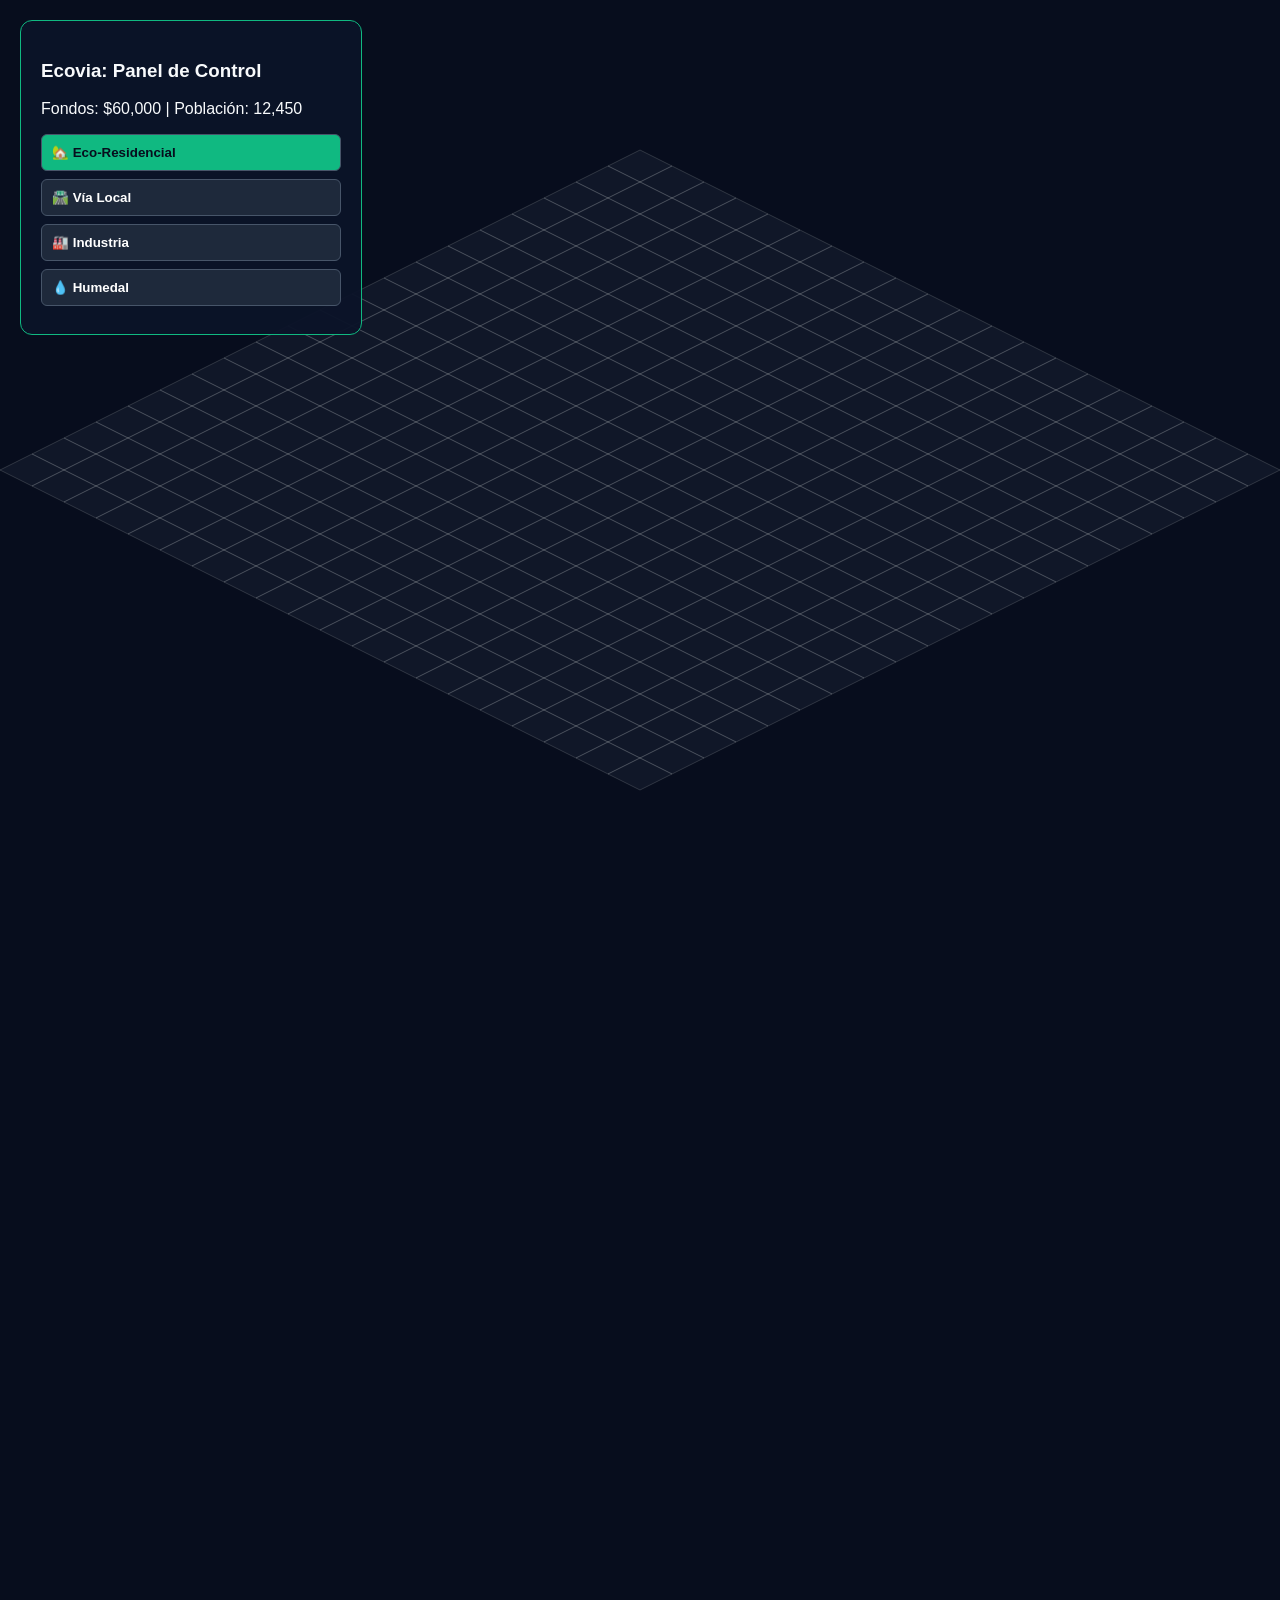
==== web/assets/gestion.html @ 5e8fa7a7 "Integra mejoras visuales y cuadrícula táctica en Ecovia" ====
<!DOCTYPE html>
<html lang="es">
<head>
    <meta charset="UTF-8">
    <title>Ecovia: Civilización Viva</title>
    <style>
        body { margin: 0; background: #070d1d; color: #f8fafc; font-family: sans-serif; overflow: hidden; }
        #ui { position: absolute; top: 20px; left: 20px; background: rgba(11, 19, 41, 0.95); padding: 20px; border: 1px solid #10b981; border-radius: 12px; width: 300px; z-index: 10; }
        button { display: block; width: 100%; margin-bottom: 8px; padding: 10px; cursor: pointer; background: #1e293b; color: white; border: 1px solid #475569; border-radius: 6px; font-weight: bold; text-align: left; }
        button:hover, button.active { background: #10b981; color: #070d1d; }
        canvas { display: block; width: 100vw; height: 100vh; cursor: crosshair; }
    </style>
</head>
<body>
    <div id="ui">
        <h3>Ecovia: Panel de Control</h3>
        <p>Fondos: $60,000 | Población: 12,450</p>
        <button id="btn-HOUSE" class="active" onclick="setTool('HOUSE')">🏡 Eco-Residencial</button>
        <button id="btn-ROAD" onclick="setTool('ROAD')">🛣️ Vía Local</button>
        <button id="btn-FACTORY" onclick="setTool('FACTORY')">🏭 Industria</button>
        <button id="btn-WETLAND" onclick="setTool('WETLAND')">💧 Humedal</button>
    </div>
    <canvas id="game"></canvas>
    <script>
        const canvas = document.getElementById('game');
        const ctx = canvas.getContext('2d');
        let currentTool = 'HOUSE';
        const gridSize = 20;
        let grid = Array(gridSize).fill().map(() => Array(gridSize).fill(0));

        function resize() {
            canvas.width = window.innerWidth;
            canvas.height = window.innerHeight;
        }
        window.addEventListener('resize', resize);
        resize();

        function setTool(t) {
            currentTool = t;
            document.querySelectorAll('button').forEach(b => b.classList.remove('active'));
            document.getElementById('btn-' + t).classList.add('active');
        }

        canvas.addEventListener('click', (e) => {
            let rect = canvas.getBoundingClientRect();
            let mouseX = e.clientX - rect.left;
            let mouseY = e.clientY - rect.top;
            let startX = canvas.width / 2;
            let startY = 150;
            let tileWidth = 64;
            let tileHeight = 32;

            for (let x = 0; x < gridSize; x++) {
                for (let y = 0; y < gridSize; y++) {
                    let isoX = startX + (x - y) * (tileWidth / 2);
                    let isoY = startY + (x + y) * (tileHeight / 2);
                    let cx = mouseX - isoX;
                    let cy = mouseY - isoY;
                    if (Math.abs(cx) / (tileWidth / 2) + Math.abs(cy) / (tileHeight / 2) <= 1) {
                        grid[x][y] = currentTool;
                        return;
                    }
                }
            }
        });

        function draw() {
            ctx.clearRect(0, 0, canvas.width, canvas.height);
            let startX = canvas.width / 2;
            let startY = 150;
            let tileWidth = 64;
            let tileHeight = 32;

            for (let x = 0; x < gridSize; x++) {
                for (let y = 0; y < gridSize; y++) {
                    let isoX = startX + (x - y) * (tileWidth / 2);
                    let isoY = startY + (x + y) * (tileHeight / 2);

                    ctx.beginPath();
                    ctx.moveTo(isoX, isoY);
                    ctx.lineTo(isoX + tileWidth / 2, isoY + tileHeight / 2);
                    ctx.lineTo(isoX, isoY + tileHeight);
                    ctx.lineTo(isoX - tileWidth / 2, isoY + tileHeight / 2);
                    ctx.closePath();

                    let cell = grid[x][y];
                    if (cell === 'HOUSE') ctx.fillStyle = '#10b981';
                    else if (cell === 'ROAD') ctx.fillStyle = '#64748b';
                    else if (cell === 'FACTORY') ctx.fillStyle = '#f59e0b';
                    else if (cell === 'WETLAND') ctx.fillStyle = '#0ea5e9';
                    else ctx.fillStyle = 'rgba(30, 41, 59, 0.4)';

                    ctx.fill();
                    ctx.strokeStyle = 'rgba(255, 255, 255, 0.15)';
                    ctx.stroke();
                }
            }
            requestAnimationFrame(draw);
        }
        draw();
    </script>
    </script>
    <!-- Pega aquí el canvas y el script del globo terráqueo -->
    <canvas id="earthCanvas" width="300" height="300" style="background: transparent;"></canvas>
    <script>
      const canvas = document.getElementById('earthCanvas');
      const ctx = canvas.getContext('2d');
      let angle = 0;

      function drawGlobe() {
        ctx.clearRect(0, 0, canvas.width, canvas.height);
        
        ctx.beginPath();
        ctx.arc(150, 150, 100, 0, Math.PI * 2);
        ctx.fillStyle = '#0a2342';
        ctx.fill();
        ctx.strokeStyle = '#00ffcc';
        ctx.lineWidth = 2;
        ctx.stroke();

        ctx.beginPath();
        for (let i = -Math.PI; i < Math.PI; i += 0.5) {
          let x = 150 + Math.cos(i + angle) * 100;
          ctx.ellipse(x, 150, Math.abs(Math.sin(i + angle) * 100), 100, 0, 0, Math.PI * 2);
        }
        ctx.strokeStyle = 'rgba(0, 255, 204, 0.3)';
        ctx.stroke();

        angle += 0.02;
        requestAnimationFrame(drawGlobe);
      }
      drawGlobe();
    </script>
  </body>
</html>
</body>
</html>
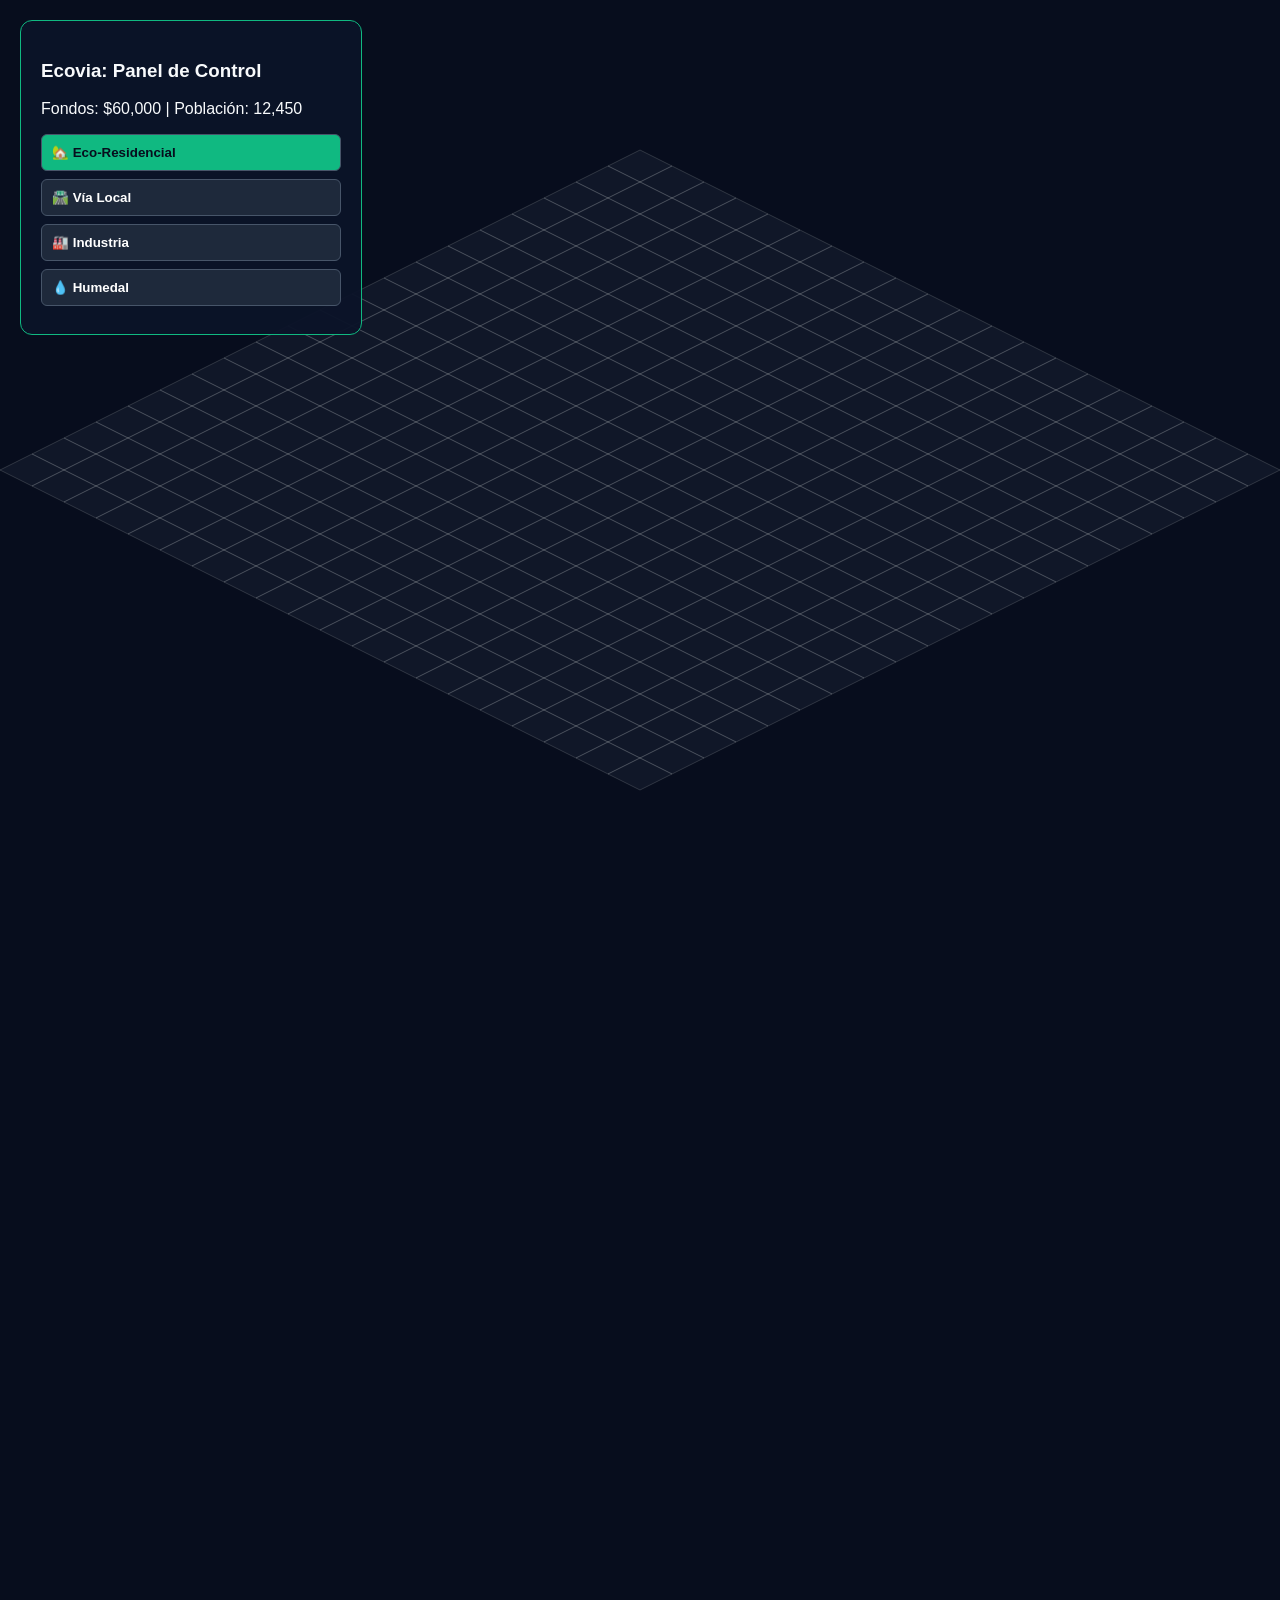
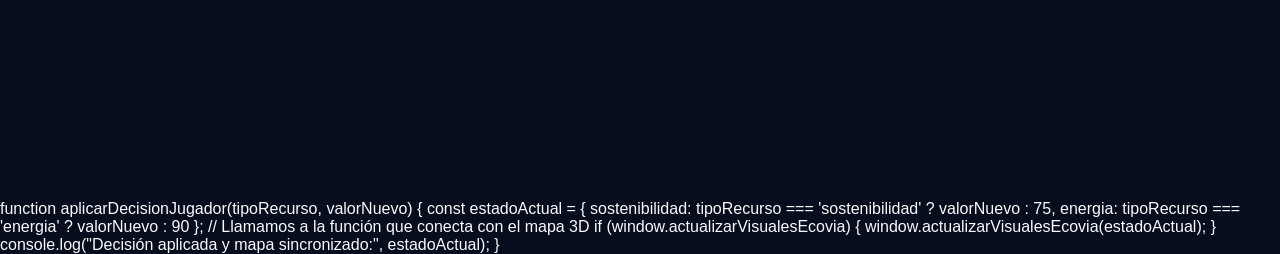
==== commit abd0305e: "Añade la lógica de conexión entre panel y mapa 3D" ====
--- a/web/assets/gestion.html
+++ b/web/assets/gestion.html
@@ -130,8 +130,33 @@
         requestAnimationFrame(drawGlobe);
       }
       drawGlobe();
+      window.actualizarVisualesEcovia = function(datosEstado) {
+    // Si la sostenibilidad baja, cambiamos el color del globo a un tono más de alerta
+    if (datosEstado.sostenibilidad < 50) {
+        // Tono crítico
+        if (typeof ctx !== 'undefined') {
+            ctx.strokeStyle = 'rgba(255, 100, 100, 0.4)'; 
+        }
+    } else {
+        // Tono ecológico original
+        if (typeof ctx !== 'undefined') {
+            ctx.strokeStyle = 'rgba(0, 255, 204, 0.3)';
+        }
+    }
+};
     </script>
+    function aplicarDecisionJugador(tipoRecurso, valorNuevo) {
+    const estadoActual = {
+        sostenibilidad: tipoRecurso === 'sostenibilidad' ? valorNuevo : 75,
+        energia: tipoRecurso === 'energia' ? valorNuevo : 90
+    };
+
+    // Llamamos a la función que conecta con el mapa 3D
+    if (window.actualizarVisualesEcovia) {
+        window.actualizarVisualesEcovia(estadoActual);
+    }
+
+    console.log("Decisión aplicada y mapa sincronizado:", estadoActual);
+}
   </body>
 </html>
-</body>
-</html>
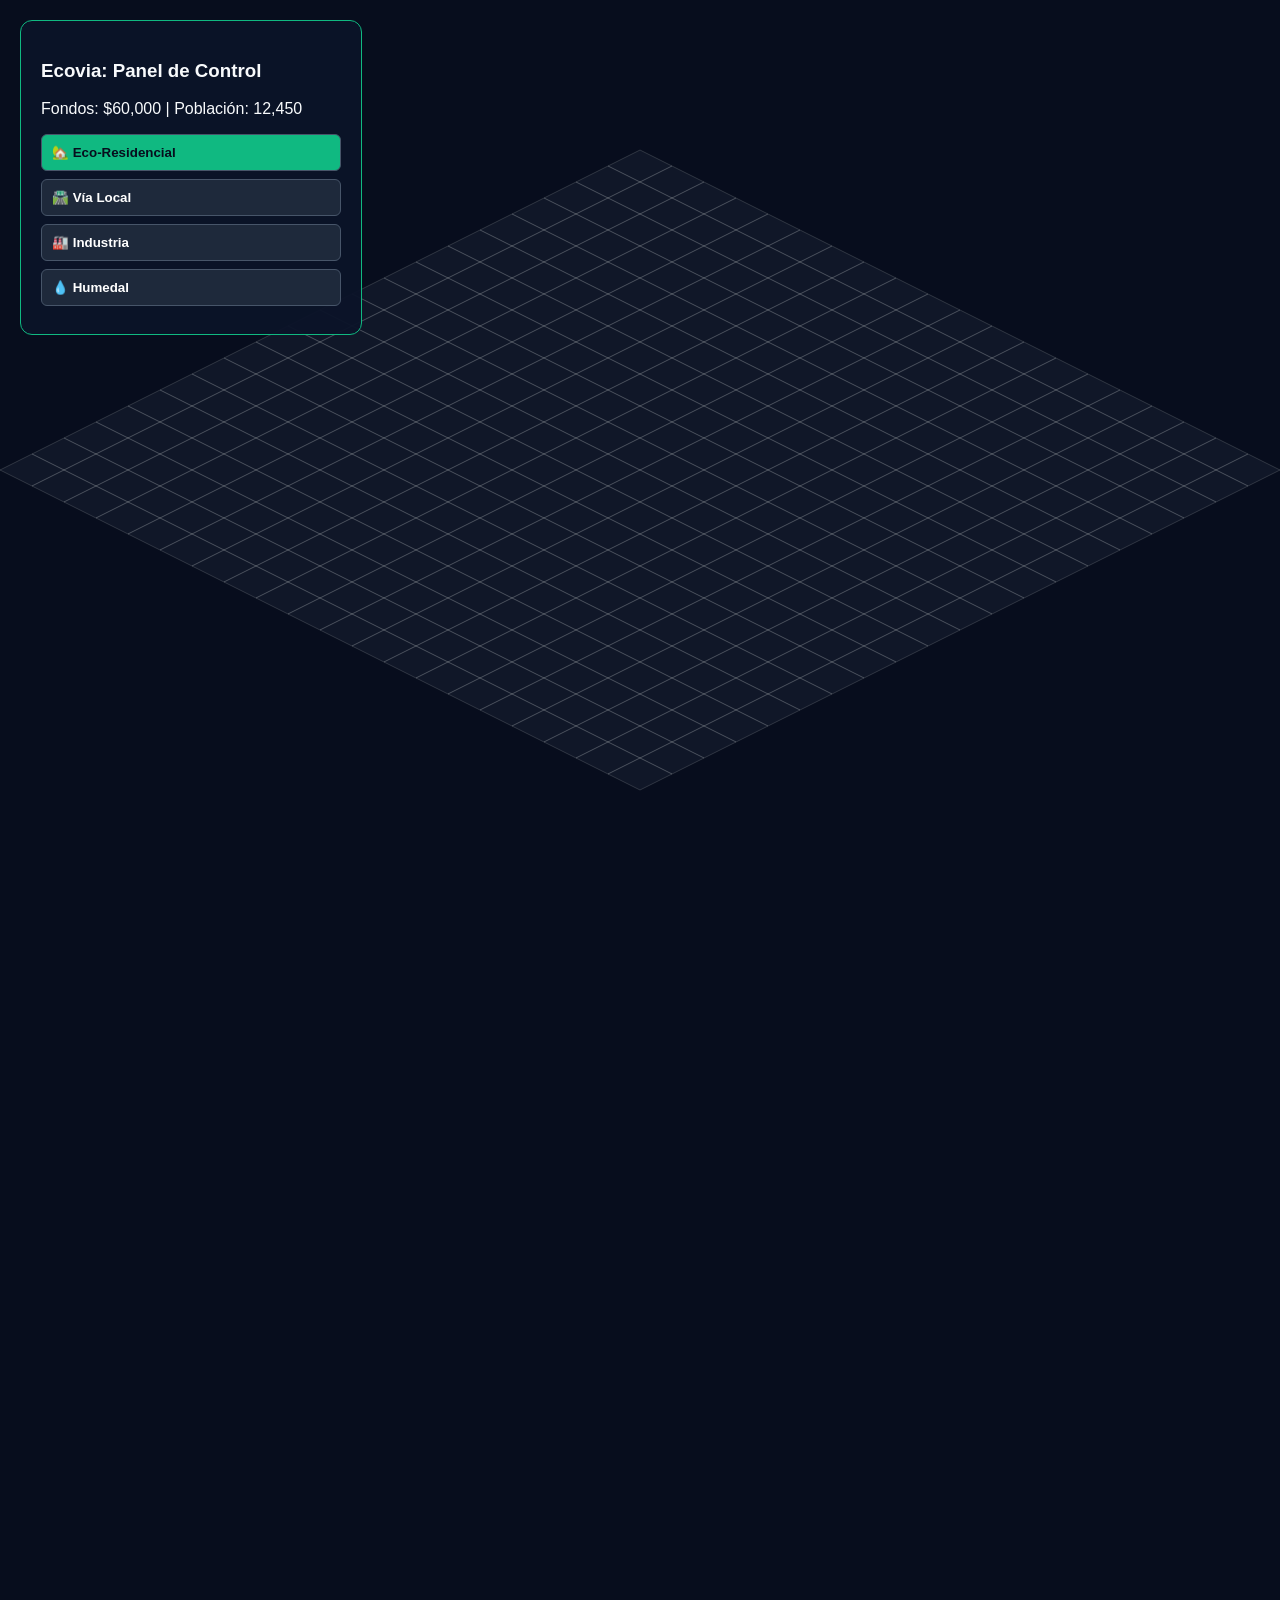
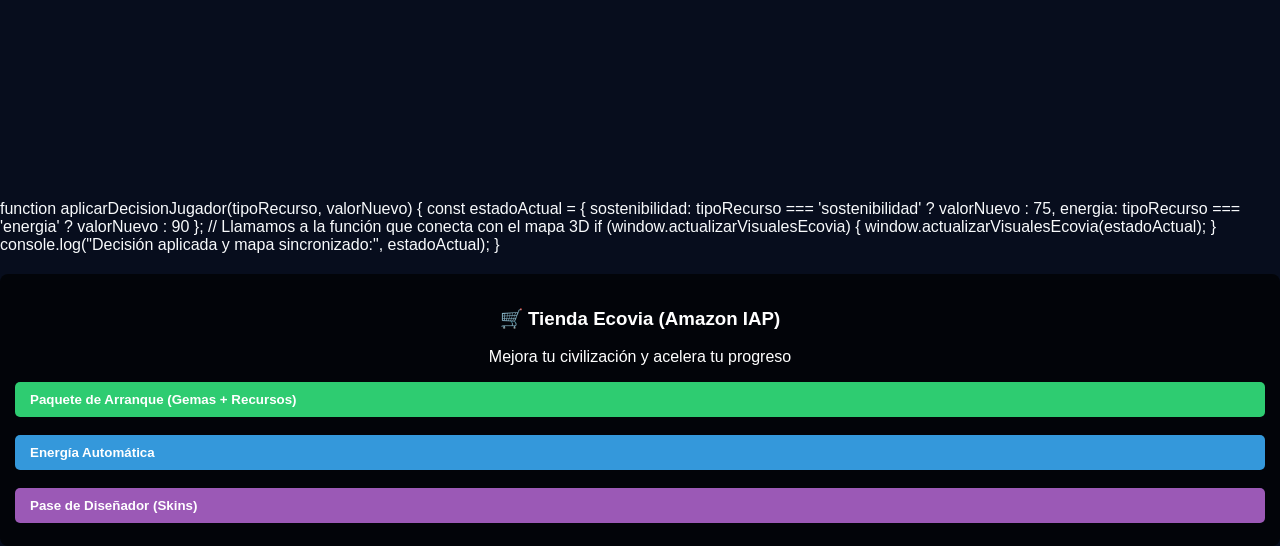
==== commit 6e0de396: "Añade los botones visuales de la tienda Amazon IAP a la interfaz" ====
--- a/web/assets/gestion.html
+++ b/web/assets/gestion.html
@@ -158,5 +158,27 @@
 
     console.log("Decisión aplicada y mapa sincronizado:", estadoActual);
 }
+<!-- Sección de Tienda In-App para Amazon -->
+<div id="panel-tienda-amazon" style="margin-top: 20px; padding: 15px; background: rgba(0, 0, 0, 0.7); border-radius: 8px; color: #fff; text-align: center;">
+    <h3>🛒 Tienda Ecovia (Amazon IAP)</h3>
+    <p>Mejora tu civilización y acelera tu progreso</p>
+    
+    <div style="display: flex; justify-content: center; gap: 10px; flex-wrap: wrap; margin-top: 10px;">
+        <button onclick="comprarProductoAmazon('ecovia.pack.starter')" style="background: #2ecc71; color: white; border: none; padding: 10px 15px; border-radius: 5px; cursor: pointer; font-weight: bold;">
+            Paquete de Arranque (Gemas + Recursos)
+        </button>
+        
+        <button onclick="comprarProductoAmazon('ecovia.boost.autoenergy')" style="background: #3498db; color: white; border: none; padding: 10px 15px; border-radius: 5px; cursor: pointer; font-weight: bold;">
+            Energía Automática
+        </button>
+        
+        <button onclick="comprarProductoAmazon('ecovia.skin.biomes')" style="background: #9b59b6; color: white; border: none; padding: 10px 15px; border-radius: 5px; cursor: pointer; font-weight: bold;">
+            Pase de Diseñador (Skins)
+        </button>
+    </div>
+</div>
+
+<!-- Asegurarnos de enlazar el script de la tienda -->
+<script src="tienda.js"></script>
   </body>
 </html>
